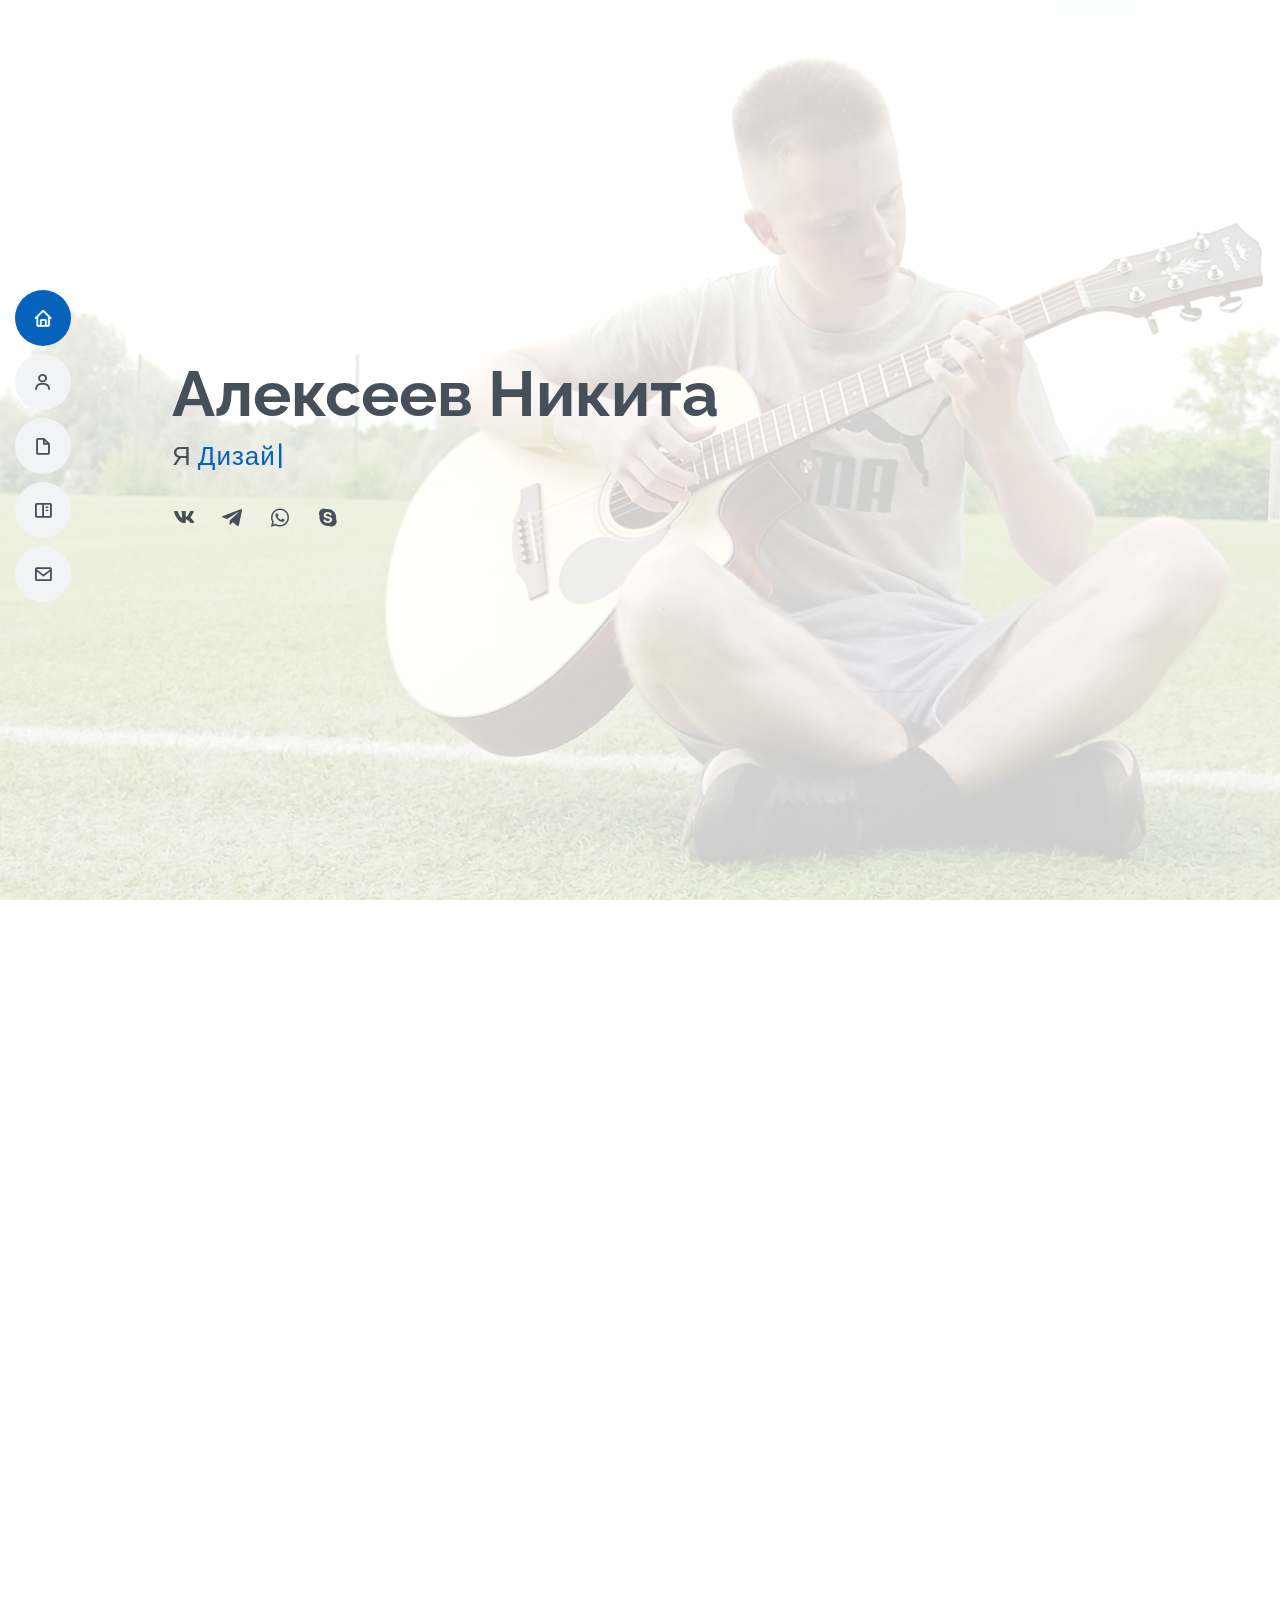
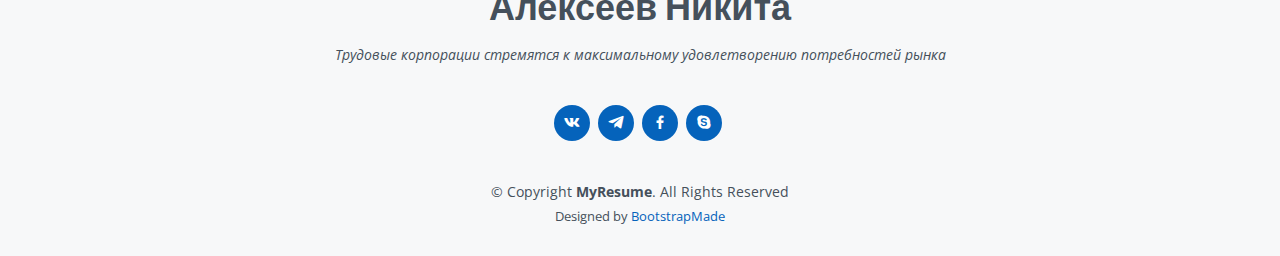
==== index.html @ 47c16b9e "Experement 1.1" ====
<!DOCTYPE html>
<html lang="en">

<head>
  <meta charset="utf-8">
  <meta content="width=device-width, initial-scale=1.0" name="viewport">

  <title>Алексеев Никита</title>
  <meta content="" name="description">
  <meta content="" name="keywords">

  <!-- Favicons -->
  <link href="assets/img/favicon.png" rel="icon">
  <link href="assets/img/apple-touch-icon.png" rel="apple-touch-icon">

  <!-- Google Fonts -->
  <link href="https://fonts.googleapis.com/css?family=Open+Sans:300,300i,400,400i,600,600i,700,700i|Raleway:300,300i,400,400i,500,500i,600,600i,700,700i|Poppins:300,300i,400,400i,500,500i,600,600i,700,700i" rel="stylesheet">

  <!-- Vendor CSS Files -->
  <link href="assets/vendor/aos/aos.css" rel="stylesheet">
  <link href="assets/vendor/bootstrap/css/bootstrap.min.css" rel="stylesheet">
  <link href="assets/vendor/bootstrap-icons/bootstrap-icons.css" rel="stylesheet">
  <link href="assets/vendor/boxicons/css/boxicons.min.css" rel="stylesheet">
  <link href="assets/vendor/glightbox/css/glightbox.min.css" rel="stylesheet">
  <link href="assets/vendor/swiper/swiper-bundle.min.css" rel="stylesheet">

  <!-- Template Main CSS File -->
  <link href="assets/css/style.css" rel="stylesheet">

  <!-- =======================================================
  * Template Name: MyResume
  * Updated: Jun 13 2023 with Bootstrap v5.3.0
  * Template URL: https://bootstrapmade.com/free-html-bootstrap-template-my-resume/
  * Author: BootstrapMade.com
  * License: https://bootstrapmade.com/license/
  ======================================================== -->
</head>

<body>

  <!-- ======= Mobile nav toggle button ======= -->
  <!-- <button type="button" class="mobile-nav-toggle d-xl-none"><i class="bi bi-list mobile-nav-toggle"></i></button> -->
  <i class="bi bi-list mobile-nav-toggle d-lg-none"></i>
  <!-- ======= Header ======= -->
  <header id="header" class="d-flex flex-column justify-content-center">

    <nav id="navbar" class="navbar nav-menu">
      <ul>
        <li><a href="#hero" class="nav-link scrollto active"><i class="bx bx-home"></i> <span>Главная</span></a></li>
        <li><a href="#about" class="nav-link scrollto"><i class="bx bx-user"></i> <span>Обо мне</span></a></li>
        <li><a href="#resume" class="nav-link scrollto"><i class="bx bx-file-blank"></i> <span>Резюме</span></a></li>
        <li><a href="#portfolio" class="nav-link scrollto"><i class="bx bx-book-content"></i> <span>Портфолио</span></a></li>
        <li><a href="#contact" class="nav-link scrollto"><i class="bx bx-envelope"></i> <span>Контакты</span></a></li>
      </ul>
    </nav><!-- .nav-menu -->

  </header><!-- End Header -->

  <!-- ======= Hero Section ======= -->
  <section id="hero" class="d-flex flex-column justify-content-center">
    <div class="container" data-aos="zoom-in" data-aos-delay="100">
      <h1>Алексеев Никита</h1>
      <p>Я <span class="typed" data-typed-items="Дизайнер, Разработчик, Фрилансер"></span></p>
      <div class="social-links">
        <a href="https://vk.com/nikitaalecseev/" class="twitter"><i class="bx bxl-vk"></i></a>
        <a href="https://t.me/nikitaalecseev/" class="instagram"><i class="bx bxl-telegram"></i></a>
        <a href="https://wa.me/89019018133/" class="facebook"><i class="bx bxl-whatsapp"></i></a>
        <a href="#" class="google-plus"><i class="bx bxl-skype"></i></a>
      </div>
    </div>
  </section><!-- End Hero -->

  <main id="main">

    <!-- ======= About Section ======= -->
    <section id="about" class="about">
      <div class="container" data-aos="fade-up">

        <div class="section-title">
          <h2>Обо мне</h2>

        </div>

        <div class="row">
          <div class="col-lg-4">
            <img src="assets/img/profile-img.jpg" class="img-fluid" alt="">
          </div>
          <div class="col-lg-8 pt-4 pt-lg-0 content">
            <h3>UI/UX Дизайнер &amp; Developer</h3>
            <p class="fst-italic">
              Программист с опытом работы в команде. Имею обширные знания в языке программирования C#, и базовые знания в языке программирования Kotlin. Также, я имею опыт работы с базами данных MS SQL и MySQL.
              Активно развиваюсь в области разработки программного обеспечения и имею опыт работы с различными платформами, такими как Visual Studio, Android Studio, Xamarin и Unity. Благодаря этому готов работать в проектах различных областях, начиная с разработки игровых проектов и заканчивая разработкой бизнес-приложений.Важным аспектом моей работы является командная работа. У меня есть опыт работы в коллективе, что позволяет эффективно сотрудничать с другими разработчиками, предлагать идеи и находить оптимальные решения. Я коммуникабельный, открыт к обратной связи и готов вносить свой вклад в достижение общих целей.
            </p>
            <div class="row">
              <div class="col-lg-6">
                <ul>
                  <li><i class="bi bi-chevron-right"></i> <strong>Дата рождения:</strong> <span>20 мая 2002</span></li>
                  <li><i class="bi bi-chevron-right"></i> <strong>Сайт:</strong> <span>www.example.com</span></li>
                  <li><i class="bi bi-chevron-right"></i> <strong>Телефон:</strong> <span>+7 (965) 397-40-79</span></li>
                  <li><i class="bi bi-chevron-right"></i> <strong>Город:</strong> <span>Москва</span></li>
                </ul>
              </div>
              <div class="col-lg-6">
                <ul>
                  <li><i class="bi bi-chevron-right"></i> <strong>Возраст:</strong> <span>22</span></li>
                  <li><i class="bi bi-chevron-right"></i> <strong>Опыт:</strong> <span>Middle</span></li>
                  <li><i class="bi bi-chevron-right"></i> <strong>Почта:</strong> <span>nikitaAA@resume.com</span></li>
                  <li><i class="bi bi-chevron-right"></i> <strong>Фриланс:</strong> <span>Доступен</span></li>
                </ul>
              </div>
            </div>
            <p>
               Я постоянно стремлюсь к самосовершенствованию и готов изучать новые технологии и инструменты, чтобы оставаться в курсе последних тенденций в мире программирования.
            </p>
          </div>
        </div>

      </div>
    </section><!-- End About Section -->


    <!-- ======= Skills Section ======= -->
    <section id="skills" class="skills section-bg">
      <div class="container" data-aos="fade-up">

        <div class="section-title">
          <h2>Навыки</h2>
          <p>Разрабатываю приложения, используя архитектуру MVVM/MVM и принципы SOLID для обеспечения масштабируемости и поддерживаемости кода. Опыт работы с Retrofit, Room, Firebase и Jetpack Compose. Активно использую Git и GitHub для управления версиями кода и совместной работы. Опыт unit-тестирования.
           Я каждый день совершенствую свои навыки, чтобы создавать лучшие приложения. Ниже представлены навыки как в языках программирования, так и в инструментах для разработки</p>
        </div>

        <div class="row skills-content">

          <div class="col-lg-6">

            <div class="progress">
              <span class="skill">C# <i class="val">95%</i></span>
              <div class="progress-bar-wrap">
                <div class="progress-bar" role="progressbar" aria-valuenow="95" aria-valuemin="0" aria-valuemax="100"></div>
              </div>
            </div>

            <div class="progress">
              <span class="skill">Kotlin <i class="val">90%</i></span>
              <div class="progress-bar-wrap">
                <div class="progress-bar" role="progressbar" aria-valuenow="90" aria-valuemin="0" aria-valuemax="100"></div>
              </div>
            </div>

            <div class="progress">
              <span class="skill">СУБД <i class="val">80%</i></span>
              <div class="progress-bar-wrap">
                <div class="progress-bar" role="progressbar" aria-valuenow="80" aria-valuemin="0" aria-valuemax="100"></div>
              </div>
            </div>

          </div>

          <div class="col-lg-6">

            <div class="progress">
              <span class="skill">Visual Studio <i class="val">100%</i></span>
              <div class="progress-bar-wrap">
                <div class="progress-bar" role="progressbar" aria-valuenow="100" aria-valuemin="0" aria-valuemax="100"></div>
              </div>
            </div>

            <div class="progress">
              <span class="skill">Android Studio <i class="val">90%</i></span>
              <div class="progress-bar-wrap">
                <div class="progress-bar" role="progressbar" aria-valuenow="90" aria-valuemin="0" aria-valuemax="100"></div>
              </div>
            </div>

            <div class="progress">
              <span class="skill">Figma <i class="val">80%</i></span>
              <div class="progress-bar-wrap">
                <div class="progress-bar" role="progressbar" aria-valuenow="80" aria-valuemin="0" aria-valuemax="100"></div>
              </div>
            </div>

          </div>

        </div>

      </div>
    </section><!-- End Skills Section -->

    <!-- ======= Resume Section ======= -->
    <section id="resume" class="resume">
      <div class="container" data-aos="fade-up">

        <div class="section-title">
          <h2>Образование и опыт работы</h2>
          <p>Закончил среднее профессиональное образование в ГБПОУ «МКАГ», заложив прочный фундамент в области информационных технологиях и программирования. В настоящее время обучаюсь в Московской Международной Академии по специальности «Прикладная информатика», постоянно расширяя свои знания и навыки. Мой подход к обучению основан на практике: я ежедневно изучаю новые технологии и применяю их в личных проектах, что позволяет мне быстро адаптироваться к новым задачам и эффективно решать сложные проблемы</p>
        </div>

        <div class="row">
          <div class="col-lg-6">
            <h3 class="resume-title">Образование</h3>
            <div class="resume-item">
              <h4>Москвовская международная академия</h4>
              <h5>2023 - настоящее время</h5>
              <p><em>Прикладная информатика</em></p>
              <p>Высшее образование</p>
            </div>
            <div class="resume-item">
              <h4>Московский колледж архитектуры и градостроительства</h4>
              <h5>2018 - 2022</h5>
              <p><em>Информационные системы и программирование</em></p>
              <p>Среднее профессиональное образование</p>
            </div>
            <h3 class="resume-title">Курсы</h3>
            <div class="resume-item">
              <h4>Skillbox</h4>
              <h5>2023 - 2024</h5>
              <p><em>Разработчик Android приложений</em></p>
              <p></p>
            </div>
          </div>

          <div class="col-lg-6">
            <h3 class="resume-title">Профессиональный опыт</h3>
            <div class="resume-item">
              <h4>ООО "Лоция"</h4>
              <h5>2024 - настоящее время</h5>
              <p><em>Ведущий специалист</em></p>
              <ul>
                <li>Работа с OC MS Windows 10/11 (помощь пользователям)</li>
                <li>Работа с MS Active Directory (заведение учётных записей пользователей/модификация существующих учётных записей), сопровождение (GPO)</li>
                <li>Работа с MS Office 2013/2016/2019 (помощь пользователям)</li>
                <li>Консультирование пользователей по вопросам ИТ-сервиса и систем, прикладного ПО, проведение диагностики/технической поддержки в рамках принятого SLA</li>
                <li>Установка и настройка ПО и офисного ПО</li>
                <li>Подключение и настройка офисной техники, принтеров, сканеров и МФУ</li>
                <li>Настройка сети и проведение линий интернет</li>
                <li>Сборка и модернизация ПК, диагностика неисправностей</li>
                <li>Помощь пользователям по удаленному администрированию и настройка удаленного подключения к рабочему столу (RDP, AnyDesk, RMS)</li>
                <li>Работа с ЭЦП и cryptopro, настройка и установка ключей и сертификатов</li>
                <li>Участие в проектах по интеграции и внедрению новых платформ и информационных систем</li>
                <li>Тестирование и внедрение нового ПО</li>
              </ul>
            </div>
            <div class="resume-item">
              <h4>Фриланс</h4>
              <h5>2018 - настоящее время</h5>
              <p><em>Android/Desktop разработчик</em></p>
              <ul>
                <li>Разработка Desktop приложений на платформе Visual Studio</li>
                <li>Разработка Android приложений на платформе Android Studio</li>
                <li>Разработка игровых проектов на платформе Unity</li>
                <li>Разработка дизайна приложений в Figma/Photoshop</li>
                <li>Разработка баз данных на MS SQL, MY SQL</li>
                <li>Работа в системе контроля версиями Git, GitHub</li>
              </ul>
            </div>
          </div>
        </div>

      </div>
    </section><!-- End Resume Section -->

    <!-- ======= Portfolio Section ======= -->
    <section id="portfolio" class="portfolio section-bg">
      <div class="container" data-aos="fade-up">

        <div class="section-title">
          <h2>Портфолио</h2>
          <p>Добро пожаловать в мир инновационных решений для Android и Windows! В этом портфолио вы найдете примеры моих работ, которые демонстрируют мой подход к разработке и широкий спектр навыков. Каждый проект — это результат моего креативного подхода, тщательного планирования и стремления к совершенству</p>
        </div>

        <div class="row">
          <div class="col-lg-12 d-flex justify-content-center" data-aos="fade-up" data-aos-delay="100">
            <ul id="portfolio-flters">
              <li data-filter="*" class="filter-active">Все проекты</li>
              <li data-filter=".filter-desktop">Desktop проекты</li>
              <li data-filter=".filter-android">Android проекты</li>
              <li data-filter=".filter-unity">Unity проекты</li>
            </ul>
          </div>
        </div>

        <div class="row portfolio-container" data-aos="fade-up" data-aos-delay="200">

          <div class="col-lg-4 col-md-6 portfolio-item filter-desktop">
            <div class="portfolio-wrap">
              <img src="assets/img/portfolio/preview/Ferum.jpg" class="img-fluid" alt="">
              <a class="portfolio-info" href="portfolio-Ferum.html" data-glightbox="type: external">
                <h4>Ferum</h4>
                <p>Desktop project</p>
              </a>
            </div>
          </div>


          <div class="col-lg-4 col-md-6 portfolio-item filter-desktop">
            <div class="portfolio-wrap">
              <img src="assets/img/portfolio/preview/aibolit.png" class="img-fluid" alt="">
              <a class="portfolio-info" href="portfolio-Aibolit.html" data-glightbox="type: external">
                <h4>Айболит</h4>
                <p>Desktop project</p>
              </a>
            </div>
          </div>

          <div class="col-lg-4 col-md-6 portfolio-item filter-desktop">
            <div class="portfolio-wrap">
              <img src="assets/img/portfolio/preview/BuildStore.jpg" class="img-fluid" alt="">
              <a class="portfolio-info" href="portfolio-BuildStore.html" data-glightbox="type: external">
                <h4>Build Store</h4>
                <p>Desktop project</p>
              </a>
            </div>
          </div>

          <div class="col-lg-4 col-md-6 portfolio-item filter-android">
            <div class="portfolio-wrap">
              <img src="assets/img/portfolio/preview/BuildStore (mobile).png" class="img-fluid" alt="">
              <a class="portfolio-info" href="portfolio-BuildStore (mobile).html" data-glightbox="type: external">
                <h4>Build Store (mobile)</h4>
                <p>Android project</p>
              </a>
            </div>
          </div>

          <div class="col-lg-4 col-md-6 portfolio-item filter-unity">
            <div class="portfolio-wrap">
              <img src="assets/img/portfolio/preview/PaperTanks.png" class="img-fluid" alt="">
              <a class="portfolio-info" href="portfolio-PaperTanks.html" data-glightbox="type: external">
                <h4>Paper Tanks</h4>
                <p>Unity project</p>
              </a>
            </div>
          </div>

          <div class="col-lg-4 col-md-6 portfolio-item filter-unity">
            <div class="portfolio-wrap">
              <img src="assets/img/portfolio/preview/HexBox.png" class="img-fluid" alt="">
              <a class="portfolio-info" href="portfolio-HexBox.html" data-glightbox="type: external">
                <h4>Hex Box</h4>
                <p>Unity project</p>
              </a>
            </div>
          </div>

          <div class="col-lg-4 col-md-6 portfolio-item filter-unity">
            <div class="portfolio-wrap">
              <img src="assets/img/portfolio/preview/FishHome.png" class="img-fluid" alt="">
              <a class="portfolio-info" href="portfolio-FishHome.html" data-glightbox="type: external">
                <h4>Fish Home</h4>
                <p>Unity project</p>
              </a>
            </div>
          </div>

        </div>

      </div>
    </section><!-- End Portfolio Section -->


    <!-- ======= Contact Section ======= -->
    <section id="contact" class="contact">
      <div class="container" data-aos="fade-up">

        <div class="section-title">
          <h2>Контакты</h2>
        </div>

        <div class="row mt-1">

          <div class="col-lg-4">
            <div class="info">
              <div class="address">
                <i class="bi bi-geo-alt"></i>
                <h4>Адрес:</h4>
                <p>Москва, м.Медведково</p>
              </div>

              <div class="email">
                <i class="bi bi-envelope"></i>
                <h4>Email:</h4>
                <p>nikitaalecseev20@yandex.ru</p>
              </div>

              <div class="phone">
                <i class="bi bi-phone"></i>
                <h4>Номер телефона:</h4>
                <p>+7 (901) 901-81-33</p>
              </div>

            </div>

          </div>

          <div class="col-lg-8 mt-5 mt-lg-0">

            <form action="forms/contact.php" method="post" role="form" class="php-email-form">
              <div class="row">
                <div class="col-md-6 form-group">
                  <input type="text" name="name" class="form-control" id="name" placeholder="Ваше имя" required>
                </div>
                <div class="col-md-6 form-group mt-3 mt-md-0">
                  <input type="email" class="form-control" name="email" id="email" placeholder="Ваша почта" required>
                </div>
              </div>
              <div class="form-group mt-3">
                <input type="text" class="form-control" name="subject" id="subject" placeholder="Тема сообщения" required>
              </div>
              <div class="form-group mt-3">
                <textarea class="form-control" name="message" rows="5" placeholder="Сообщение" required></textarea>
              </div>
              <div class="my-3">
                <div class="loading">Загрузка</div>
                <div class="error-message"></div>
                <div class="sent-message">Ваше сообщение было отправлено. Спасибо за обращение!</div>
              </div>
              <div class="text-center"><button type="submit">Отправить сообщение</button></div>
            </form>

          </div>

        </div>

      </div>
    </section><!-- End Contact Section -->

  </main><!-- End #main -->

  <!-- ======= Footer ======= -->
  <footer id="footer">
    <div class="container">
      <h3>Алексеев Никита</h3>
      <p>Трудовые корпорации стремятся к максимальному удовлетворению потребностей рынка</p>
      <div class="social-links">
        <a href="#" class="twitter"><i class="bx bxl-vk"></i></a>
        <a href="#" class="instagram"><i class="bx bxl-telegram"></i></a>
        <a href="#" class="facebook"><i class="bx bxl-facebook"></i></a>
        <a href="#" class="google-plus"><i class="bx bxl-skype"></i></a>
      </div>
      <div class="copyright">
        &copy; Copyright <strong><span>MyResume</span></strong>. All Rights Reserved
      </div>
      <div class="credits">
        <!-- All the links in the footer should remain intact. -->
        <!-- You can delete the links only if you purchased the pro version. -->
        <!-- Licensing information: [license-url] -->
        <!-- Purchase the pro version with working PHP/AJAX contact form: https://bootstrapmade.com/free-html-bootstrap-template-my-resume/ -->
        Designed by <a href="https://bootstrapmade.com/">BootstrapMade</a>
      </div>
    </div>
  </footer><!-- End Footer -->

  <div id="preloader"></div>
  <a href="#" class="back-to-top d-flex align-items-center justify-content-center"><i class="bi bi-arrow-up-short"></i></a>

  <!-- Vendor JS Files -->
  <script src="assets/vendor/purecounter/purecounter_vanilla.js"></script>
  <script src="assets/vendor/aos/aos.js"></script>
  <script src="assets/vendor/bootstrap/js/bootstrap.bundle.min.js"></script>
  <script src="assets/vendor/glightbox/js/glightbox.min.js"></script>
  <script src="assets/vendor/isotope-layout/isotope.pkgd.min.js"></script>
  <script src="assets/vendor/swiper/swiper-bundle.min.js"></script>
  <script src="assets/vendor/typed.js/typed.umd.js"></script>
  <script src="assets/vendor/waypoints/noframework.waypoints.js"></script>
  <script src="assets/vendor/php-email-form/validate.js"></script>

  <!-- Template Main JS File -->
  <script src="assets/js/main.js"></script>

</body>

</html>
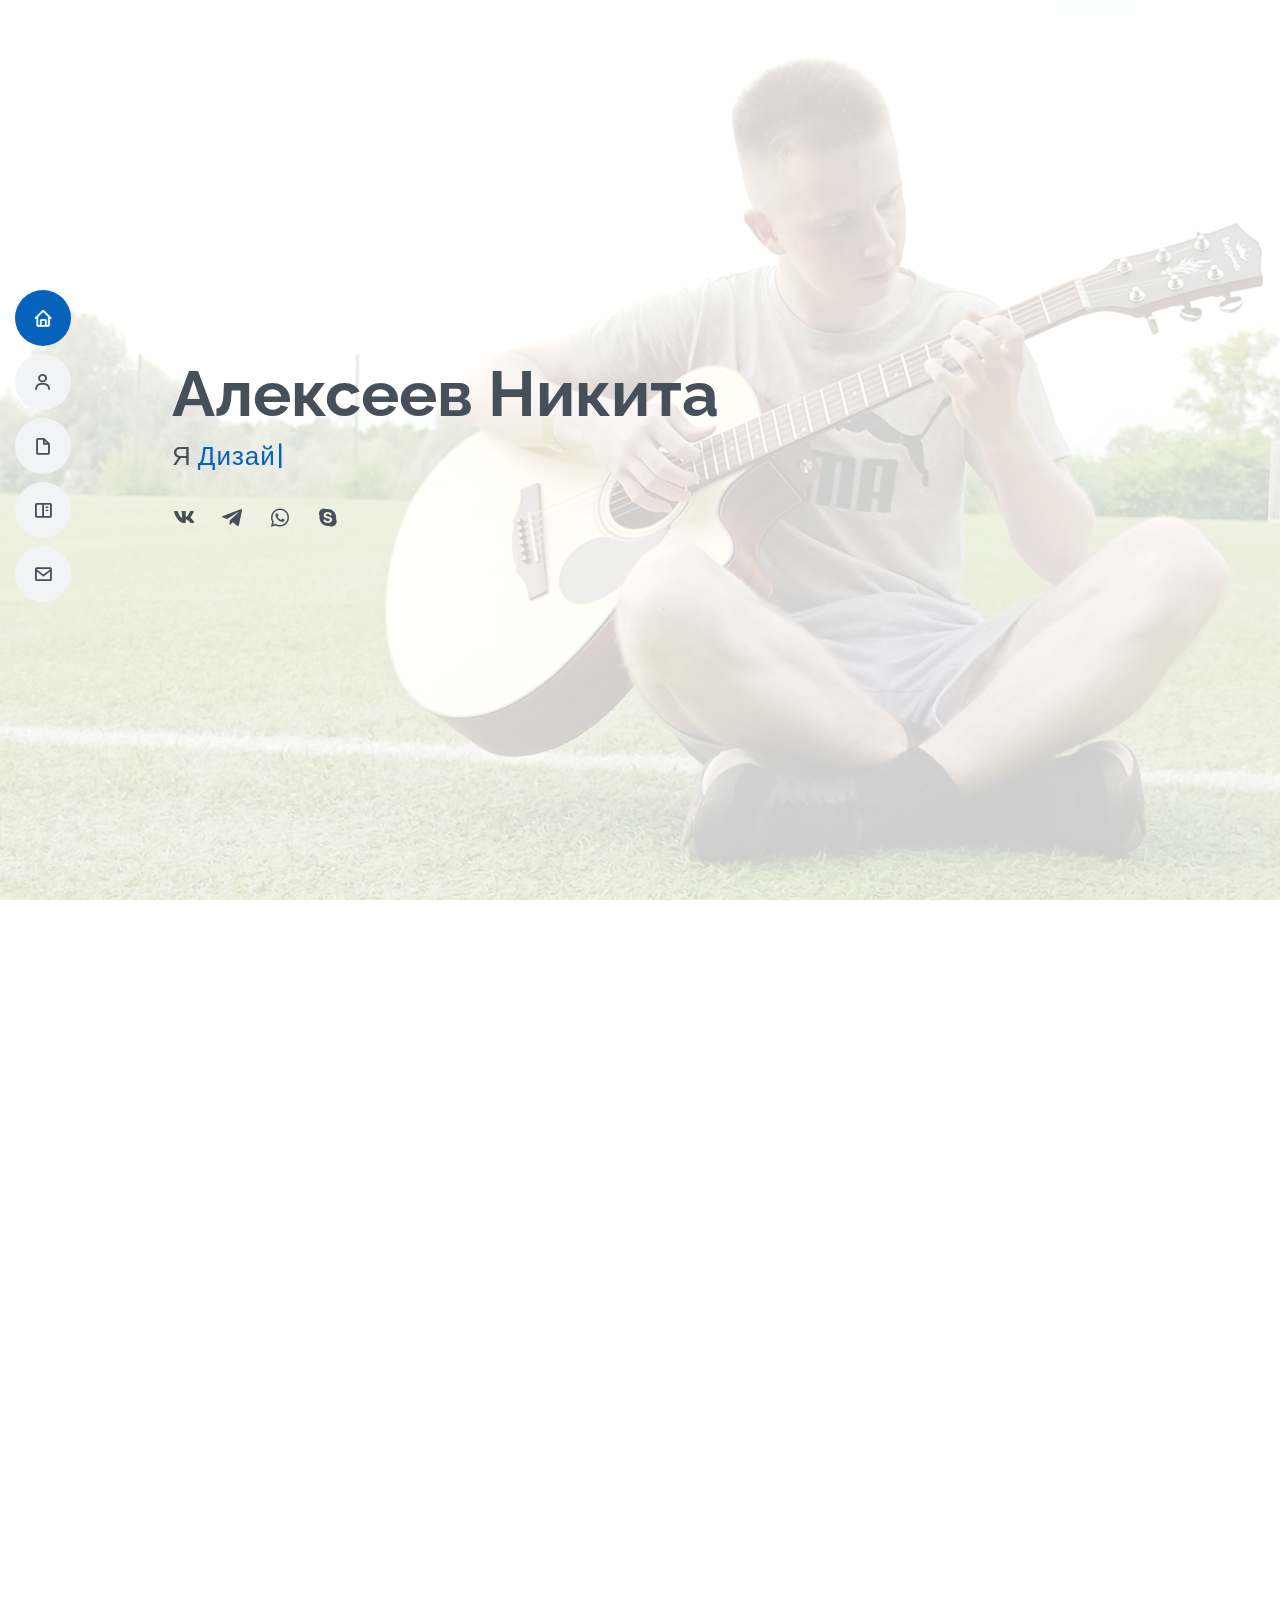
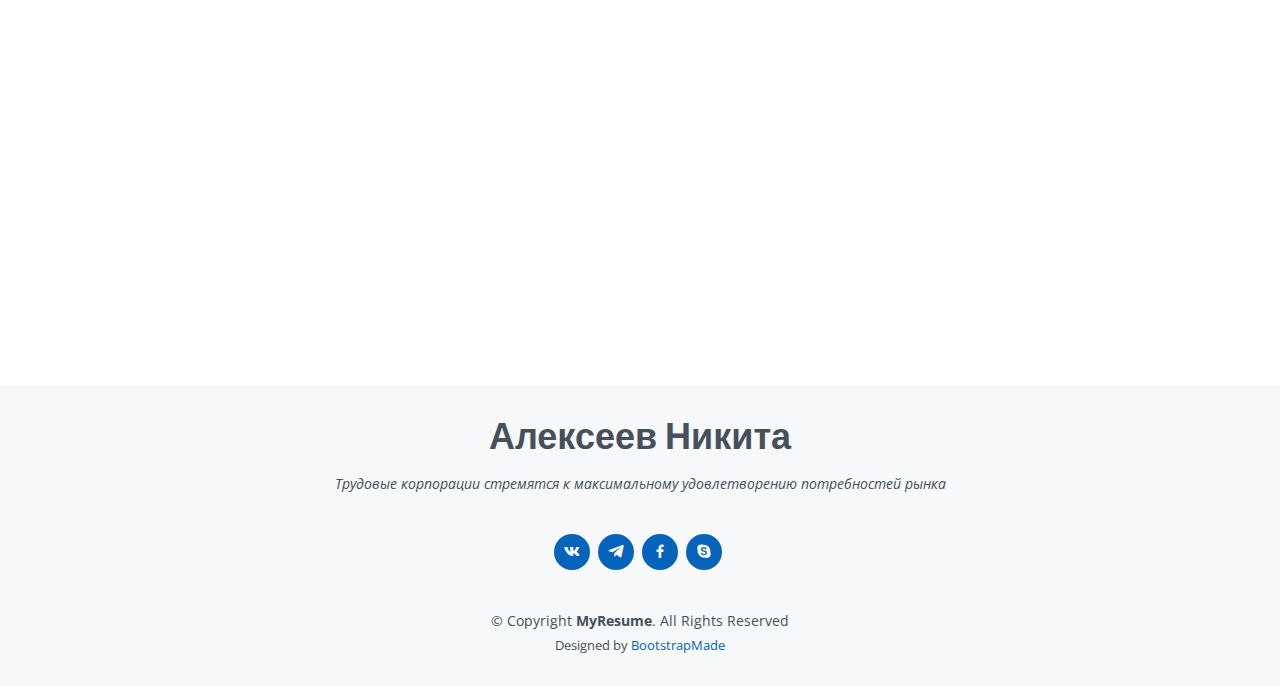
==== commit 3bfe9626: "Fix 1.0" ====
--- a/index.html
+++ b/index.html
@@ -283,7 +283,7 @@
 
           <div class="col-lg-4 col-md-6 portfolio-item filter-desktop">
             <div class="portfolio-wrap">
-              <img src="assets/img/portfolio/preview/Ferum.jpg" class="img-fluid" alt="">
+              <img src="assets/img/portfolio/Preview/Ferum.jpg" class="img-fluid" alt="">
               <a class="portfolio-info" href="portfolio-Ferum.html" data-glightbox="type: external">
                 <h4>Ferum</h4>
                 <p>Desktop project</p>
@@ -294,7 +294,7 @@
 
           <div class="col-lg-4 col-md-6 portfolio-item filter-desktop">
             <div class="portfolio-wrap">
-              <img src="assets/img/portfolio/preview/aibolit.png" class="img-fluid" alt="">
+              <img src="assets/img/portfolio/Preview/Aibolit.png" class="img-fluid" alt="">
               <a class="portfolio-info" href="portfolio-Aibolit.html" data-glightbox="type: external">
                 <h4>Айболит</h4>
                 <p>Desktop project</p>
@@ -304,7 +304,7 @@
 
           <div class="col-lg-4 col-md-6 portfolio-item filter-desktop">
             <div class="portfolio-wrap">
-              <img src="assets/img/portfolio/preview/BuildStore.jpg" class="img-fluid" alt="">
+              <img src="assets/img/portfolio/Preview/BuildStore.jpg" class="img-fluid" alt="">
               <a class="portfolio-info" href="portfolio-BuildStore.html" data-glightbox="type: external">
                 <h4>Build Store</h4>
                 <p>Desktop project</p>
@@ -314,7 +314,7 @@
 
           <div class="col-lg-4 col-md-6 portfolio-item filter-android">
             <div class="portfolio-wrap">
-              <img src="assets/img/portfolio/preview/BuildStore (mobile).png" class="img-fluid" alt="">
+              <img src="assets/img/portfolio/Preview/BuildStore (mobile).png" class="img-fluid" alt="">
               <a class="portfolio-info" href="portfolio-BuildStore (mobile).html" data-glightbox="type: external">
                 <h4>Build Store (mobile)</h4>
                 <p>Android project</p>
@@ -324,7 +324,7 @@
 
           <div class="col-lg-4 col-md-6 portfolio-item filter-unity">
             <div class="portfolio-wrap">
-              <img src="assets/img/portfolio/preview/PaperTanks.png" class="img-fluid" alt="">
+              <img src="assets/img/portfolio/Preview/PaperTanks.png" class="img-fluid" alt="">
               <a class="portfolio-info" href="portfolio-PaperTanks.html" data-glightbox="type: external">
                 <h4>Paper Tanks</h4>
                 <p>Unity project</p>
@@ -334,7 +334,7 @@
 
           <div class="col-lg-4 col-md-6 portfolio-item filter-unity">
             <div class="portfolio-wrap">
-              <img src="assets/img/portfolio/preview/HexBox.png" class="img-fluid" alt="">
+              <img src="assets/img/portfolio/Preview/HexBox.png" class="img-fluid" alt="">
               <a class="portfolio-info" href="portfolio-HexBox.html" data-glightbox="type: external">
                 <h4>Hex Box</h4>
                 <p>Unity project</p>
@@ -344,7 +344,7 @@
 
           <div class="col-lg-4 col-md-6 portfolio-item filter-unity">
             <div class="portfolio-wrap">
-              <img src="assets/img/portfolio/preview/FishHome.png" class="img-fluid" alt="">
+              <img src="assets/img/portfolio/Preview/FishHome.png" class="img-fluid" alt="">
               <a class="portfolio-info" href="portfolio-FishHome.html" data-glightbox="type: external">
                 <h4>Fish Home</h4>
                 <p>Unity project</p>
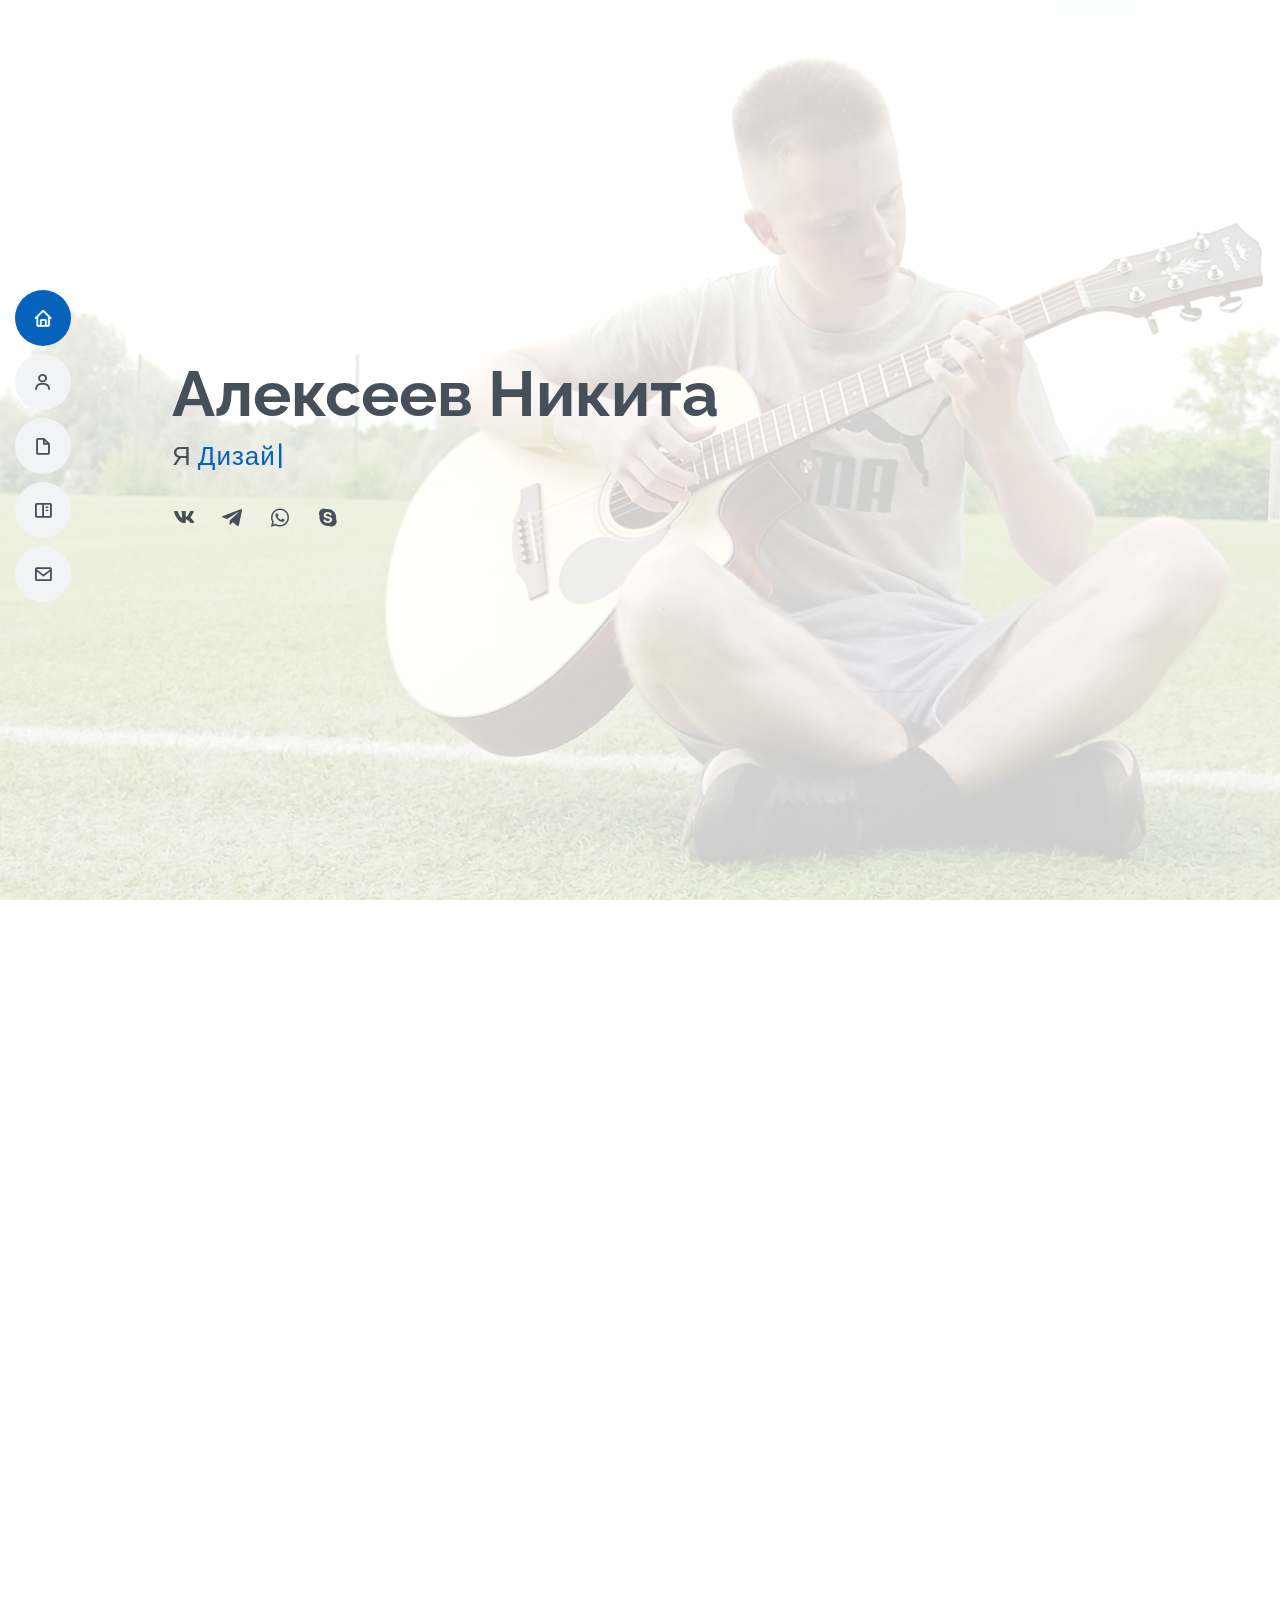
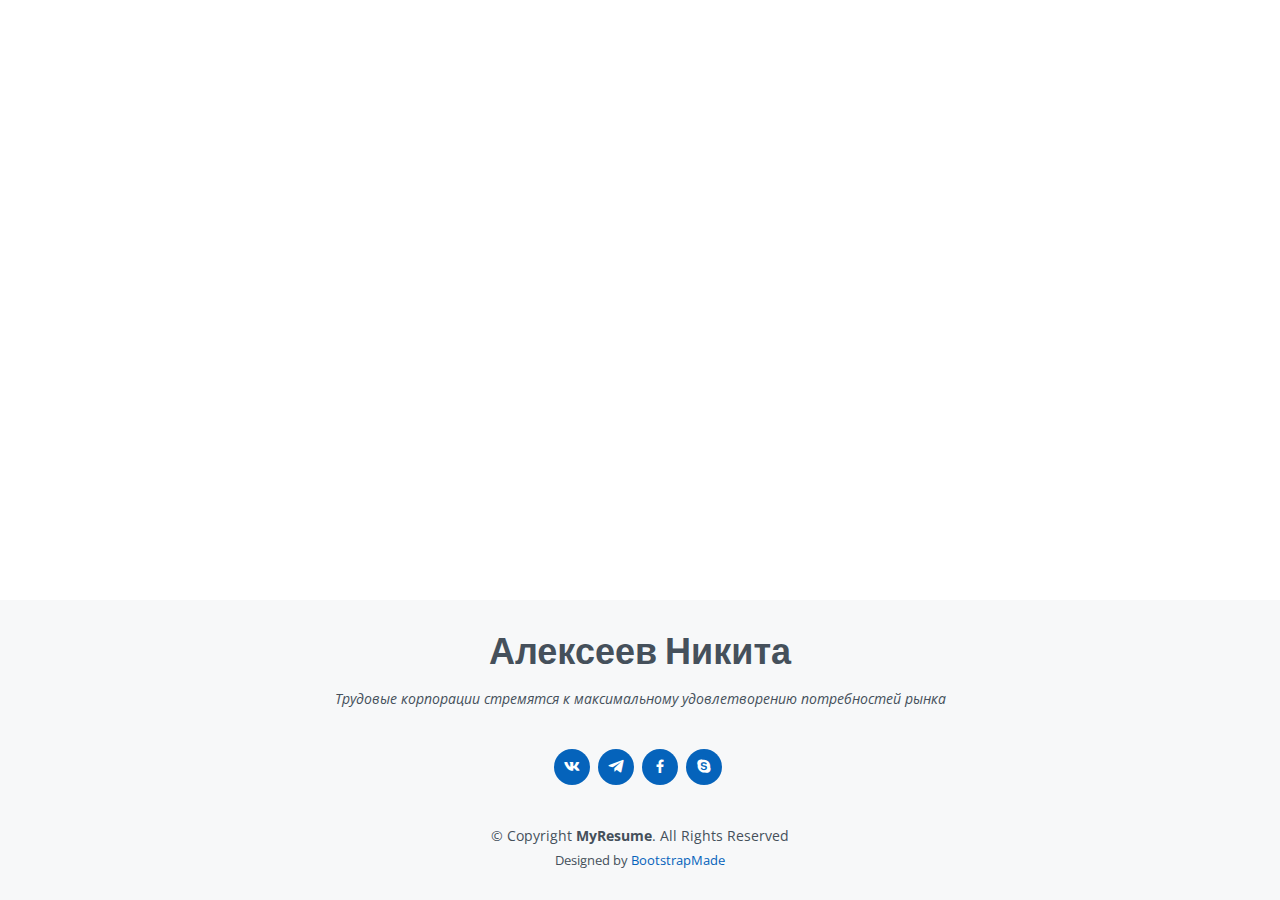
==== commit 772e961d: "Fix 2.0" ====
--- a/index.html
+++ b/index.html
@@ -283,7 +283,7 @@
 
           <div class="col-lg-4 col-md-6 portfolio-item filter-desktop">
             <div class="portfolio-wrap">
-              <img src="assets/img/portfolio/Preview/Ferum.jpg" class="img-fluid" alt="">
+              <img src="assets/img/portfolio/preview/Ferum.jpg" class="img-fluid" alt="">
               <a class="portfolio-info" href="portfolio-Ferum.html" data-glightbox="type: external">
                 <h4>Ferum</h4>
                 <p>Desktop project</p>
@@ -294,7 +294,7 @@
 
           <div class="col-lg-4 col-md-6 portfolio-item filter-desktop">
             <div class="portfolio-wrap">
-              <img src="assets/img/portfolio/Preview/Aibolit.png" class="img-fluid" alt="">
+              <img src="assets/img/portfolio/preview/Aibolit.png" class="img-fluid" alt="">
               <a class="portfolio-info" href="portfolio-Aibolit.html" data-glightbox="type: external">
                 <h4>Айболит</h4>
                 <p>Desktop project</p>
@@ -304,7 +304,7 @@
 
           <div class="col-lg-4 col-md-6 portfolio-item filter-desktop">
             <div class="portfolio-wrap">
-              <img src="assets/img/portfolio/Preview/BuildStore.jpg" class="img-fluid" alt="">
+              <img src="assets/img/portfolio/preview/BuildStore.jpg" class="img-fluid" alt="">
               <a class="portfolio-info" href="portfolio-BuildStore.html" data-glightbox="type: external">
                 <h4>Build Store</h4>
                 <p>Desktop project</p>
@@ -314,7 +314,7 @@
 
           <div class="col-lg-4 col-md-6 portfolio-item filter-android">
             <div class="portfolio-wrap">
-              <img src="assets/img/portfolio/Preview/BuildStore (mobile).png" class="img-fluid" alt="">
+              <img src="assets/img/portfolio/preview/BuildStore (mobile).png" class="img-fluid" alt="">
               <a class="portfolio-info" href="portfolio-BuildStore (mobile).html" data-glightbox="type: external">
                 <h4>Build Store (mobile)</h4>
                 <p>Android project</p>
@@ -324,7 +324,7 @@
 
           <div class="col-lg-4 col-md-6 portfolio-item filter-unity">
             <div class="portfolio-wrap">
-              <img src="assets/img/portfolio/Preview/PaperTanks.png" class="img-fluid" alt="">
+              <img src="assets/img/portfolio/preview/PaperTanks.png" class="img-fluid" alt="">
               <a class="portfolio-info" href="portfolio-PaperTanks.html" data-glightbox="type: external">
                 <h4>Paper Tanks</h4>
                 <p>Unity project</p>
@@ -334,7 +334,7 @@
 
           <div class="col-lg-4 col-md-6 portfolio-item filter-unity">
             <div class="portfolio-wrap">
-              <img src="assets/img/portfolio/Preview/HexBox.png" class="img-fluid" alt="">
+              <img src="assets/img/portfolio/preview/HexBox.png" class="img-fluid" alt="">
               <a class="portfolio-info" href="portfolio-HexBox.html" data-glightbox="type: external">
                 <h4>Hex Box</h4>
                 <p>Unity project</p>
@@ -344,7 +344,7 @@
 
           <div class="col-lg-4 col-md-6 portfolio-item filter-unity">
             <div class="portfolio-wrap">
-              <img src="assets/img/portfolio/Preview/FishHome.png" class="img-fluid" alt="">
+              <img src="assets/img/portfolio/preview/FishHome.png" class="img-fluid" alt="">
               <a class="portfolio-info" href="portfolio-FishHome.html" data-glightbox="type: external">
                 <h4>Fish Home</h4>
                 <p>Unity project</p>
